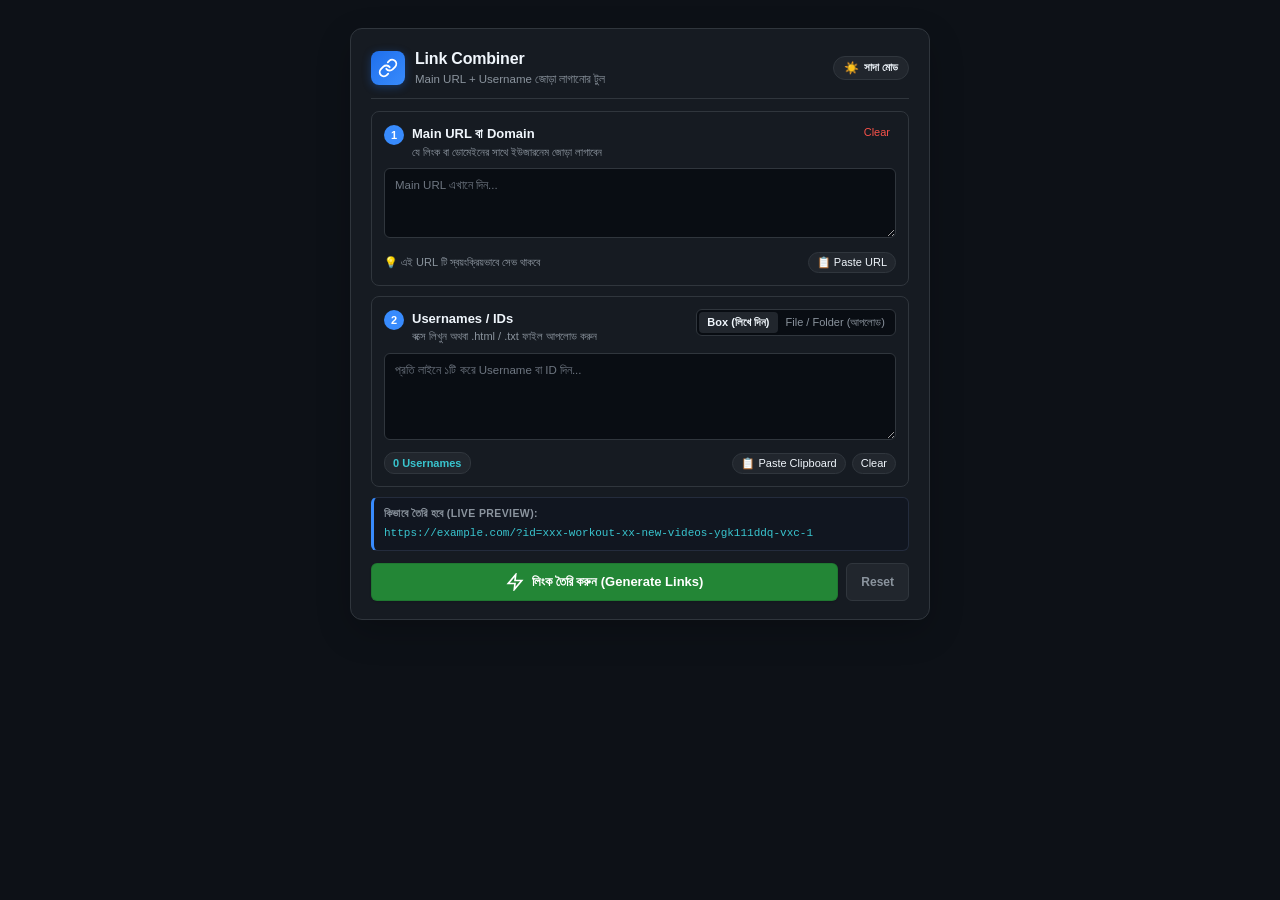
==== popup.html @ b70d4f29 "Add files via upload" ====
<!DOCTYPE html>
<html lang="en" data-theme="dark">
<head>
  <meta charset="UTF-8">
  <meta name="viewport" content="width=device-width, initial-scale=1.0">
  <title>Link Combiner Pro</title>
  <link rel="stylesheet" href="popup.css">
</head>
<body>
  <div class="app-container">
    <!-- Header -->
    <header class="app-header">
      <div class="header-left">
        <div class="app-icon">
          <svg viewBox="0 0 24 24" width="20" height="20" fill="none" stroke="currentColor" stroke-width="2.2" stroke-linecap="round" stroke-linejoin="round">
            <path d="M10 13a5 5 0 0 0 7.54.54l3-3a5 5 0 0 0-7.07-7.07l-1.72 1.71"></path>
            <path d="M14 11a5 5 0 0 0-7.54-.54l-3 3a5 5 0 0 0 7.07 7.07l1.71-1.71"></path>
          </svg>
        </div>
        <div>
          <h1 class="app-title">Link Combiner</h1>
          <p class="app-subtitle">Main URL + Username জোড়া লাগানোর টুল</p>
        </div>
      </div>
      
      <!-- Header Actions: Theme Toggle & Full Screen Tab -->
      <div class="header-right">
        <!-- Theme Toggle (Dark / Light Mode) -->
        <button id="themeToggleBtn" class="theme-toggle-btn" title="ডার্ক / সাদা মোড পরিবর্তন করুন" aria-label="Toggle Theme">
          <span class="theme-icon">☀️</span>
          <span class="theme-label" id="themeLabel">সাদা মোড</span>
        </button>

        <!-- Open in Full Browser Tab -->
        <button id="openTabBtn" class="btn-icon" title="বড় স্ক্রিনে খুলুন (Full Tab)" aria-label="Open in full tab">
          <svg viewBox="0 0 24 24" width="16" height="16" fill="none" stroke="currentColor" stroke-width="2">
            <path d="M18 13v6a2 2 0 0 1-2 2H5a2 2 0 0 1-2-2V8a2 2 0 0 1 2-2h6"></path>
            <polyline points="15 3 21 3 21 9"></polyline>
            <line x1="10" y1="14" x2="21" y2="3"></line>
          </svg>
        </button>
      </div>
    </header>

    <!-- Main Content -->
    <main class="app-content">

      <!-- STEP 1: Main URL / Domain -->
      <section class="step-card">
        <div class="step-header">
          <div class="step-title-group">
            <span class="step-number">1</span>
            <div>
              <h2 class="step-title">Main URL বা Domain</h2>
              <p class="step-desc">যে লিংক বা ডোমেইনের সাথে ইউজারনেম জোড়া লাগাবেন</p>
            </div>
          </div>
          <button id="clearBaseBtn" class="btn-text-danger" title="মুছে ফেলুন">Clear</button>
        </div>

        <div class="field-container">
          <textarea 
            id="baseUrlInput" 
            class="text-field code-font" 
            rows="3" 
            placeholder="Main URL এখানে দিন..."
            spellcheck="false"
          ></textarea>
        </div>
        <div class="quick-preset-row">
          <span class="helper-text">💡 এই URL টি স্বয়ংক্রিয়ভাবে সেভ থাকবে</span>
          <button id="pasteBaseBtn" class="btn-chip">📋 Paste URL</button>
        </div>
      </section>

      <!-- STEP 2: Usernames / IDs (Box OR HTML / TXT Upload) -->
      <section class="step-card">
        <div class="step-header">
          <div class="step-title-group">
            <span class="step-number">2</span>
            <div>
              <h2 class="step-title">Usernames / IDs</h2>
              <p class="step-desc">বক্সে লিখুন অথবা .html / .txt ফাইল আপলোড করুন</p>
            </div>
          </div>
          <!-- Toggle: Box vs Upload -->
          <div class="input-toggle">
            <button id="tabTextBtn" class="toggle-btn active" type="button">Box (লিখে দিন)</button>
            <button id="tabFileBtn" class="toggle-btn" type="button">File / Folder (আপলোড)</button>
          </div>
        </div>

        <!-- Mode A: Text Box -->
        <div id="textModeContainer" class="mode-view active">
          <div class="field-container">
            <textarea 
              id="usernamesInput" 
              class="text-field code-font" 
              rows="4" 
              placeholder="প্রতি লাইনে ১টি করে Username বা ID দিন..."
              spellcheck="false"
            ></textarea>
          </div>
          <div class="step-footer-row">
            <span id="inputCountBadge" class="count-tag">0 Usernames</span>
            <div class="footer-actions">
              <button id="pasteUsernamesBtn" class="btn-chip">📋 Paste Clipboard</button>
              <button id="clearUsernamesBtn" class="btn-chip">Clear</button>
            </div>
          </div>
        </div>

        <!-- Mode B: File Upload (Supports .html, .txt, folder) -->
        <div id="fileModeContainer" class="mode-view">
          <div id="dropZone" class="upload-dropzone">
            <!-- Hidden Multi-file input -->
            <input type="file" id="fileInput" accept=".html,.htm,.txt,.csv,.log,.pdf" multiple class="hidden-file-input">
            <!-- Hidden Folder input -->
            <input type="file" id="folderInput" webkitdirectory directory class="hidden-file-input">

            <div class="dropzone-content">
              <div class="upload-icon">
                <svg viewBox="0 0 24 24" width="28" height="28" fill="none" stroke="currentColor" stroke-width="2">
                  <path d="M21 15v4a2 2 0 0 1-2 2H5a2 2 0 0 1-2-2v-4"></path>
                  <polyline points="17 8 12 3 7 8"></polyline>
                  <line x1="12" y1="3" x2="12" y2="15"></line>
                </svg>
              </div>
              <p class="upload-title">ফাইল নির্বাচন করতে ক্লিক করুন বা টেনে আনুন</p>
              <span class="upload-subtitle">সমর্থিত: <b>.html</b>, <b>.pdf</b> (ফাইলের নাম থেকে ইউজারনেম নিবে) এবং <b>.txt</b> ফাইল</span>
              
              <!-- Quick upload buttons -->
              <div class="dropzone-buttons" onclick="event.stopPropagation();">
                <button type="button" id="selectFilesBtn" class="btn-chip primary">📄 এক বা একাধিক .html / .pdf ফাইল নির্বাচন</button>
                <button type="button" id="selectFolderBtn" class="btn-chip">📁 সম্পূর্ণ ফোল্ডার নির্বাচন</button>
              </div>
            </div>
          </div>

          <!-- File Loaded Info Card -->
          <div id="fileLoadedCard" class="file-success-card" style="display: none;">
            <div class="file-meta">
              <div class="file-icon-box">📂</div>
              <div>
                <p id="loadedFileName" class="file-name-text">ফাইল আপলোড হয়েছে</p>
                <p id="loadedFileDetails" class="file-sub-text">0 items found</p>
              </div>
            </div>
            <button id="removeFileBtn" class="btn-text-danger">বাতিল করুন</button>
          </div>
        </div>
      </section>

      <!-- Preview Example Box -->
      <div class="example-preview-box">
        <span class="preview-badge">কিভাবে তৈরি হবে (Live Preview):</span>
        <code class="preview-code" id="livePreviewText">Main URL + Username = আপনার ফাইনাল লিংক</code>
      </div>

      <!-- Action Buttons -->
      <div class="main-actions-group">
        <button id="generateBtn" class="btn-primary">
          <svg viewBox="0 0 24 24" width="18" height="18" fill="none" stroke="currentColor" stroke-width="2.2">
            <polygon points="13 2 3 14 12 14 11 22 21 10 12 10 13 2"></polygon>
          </svg>
          লিংক তৈরি করুন (Generate Links)
        </button>
        <button id="resetAllBtn" class="btn-secondary" title="সব খালি করুন">Reset</button>
      </div>

      <!-- STEP 3: Results -->
      <section id="resultsSection" class="results-card" style="display: none;">
        <div class="results-header">
          <div class="results-heading">
            <h3 class="results-title">তৈরি হওয়া লিংকসমূহ</h3>
            <span id="resultsCountBadge" class="results-counter">0 Links</span>
          </div>
          <div class="view-switch">
            <button id="viewListBtn" class="view-btn active">List View</button>
            <button id="viewTextBtn" class="view-btn">Text View</button>
          </div>
        </div>

        <!-- Action Toolbar -->
        <div class="results-toolbar">
          <button id="copyAllBtn" class="action-btn copy-btn">
            <svg viewBox="0 0 24 24" width="15" height="15" fill="none" stroke="currentColor" stroke-width="2">
              <rect x="9" y="9" width="13" height="13" rx="2" ry="2"></rect>
              <path d="M5 15H4a2 2 0 0 1-2-2V4a2 2 0 0 1 2-2h9a2 2 0 0 1 2 2v1"></path>
            </svg>
            Copy All (সব কপি করুন)
          </button>
          <button id="downloadTxtBtn" class="action-btn">
            <svg viewBox="0 0 24 24" width="15" height="15" fill="none" stroke="currentColor" stroke-width="2">
              <path d="M21 15v4a2 2 0 0 1-2 2H5a2 2 0 0 1-2-2v-4"></path>
              <polyline points="7 10 12 15 17 10"></polyline>
              <line x1="12" y1="15" x2="12" y2="3"></line>
            </svg>
            Save File (.txt ফাইল সেভ)
          </button>
          <button id="openTabsBtn" class="action-btn">
            <svg viewBox="0 0 24 24" width="15" height="15" fill="none" stroke="currentColor" stroke-width="2">
              <path d="M18 13v6a2 2 0 0 1-2 2H5a2 2 0 0 1-2-2V8a2 2 0 0 1 2-2h6"></path>
              <polyline points="15 3 21 3 21 9"></polyline>
              <line x1="10" y1="14" x2="21" y2="3"></line>
            </svg>
            Open in Browser
          </button>
        </div>

        <!-- List View -->
        <div id="resultListView" class="links-list-container">
          <!-- Populated by JS -->
        </div>

        <!-- Raw Text View -->
        <div id="resultTextView" class="links-text-container" style="display: none;">
          <textarea id="resultRawText" class="text-field code-font results-box" rows="7" readonly></textarea>
        </div>
      </section>

    </main>

    <!-- Toast Notification Message -->
    <div id="toast" class="toast"></div>
  </div>

  <script src="popup.js"></script>
</body>
</html>
---- popup.css ----
/* ==========================================================================
   Link Combiner - Professional Theme System (Dark & Light Mode)
   High Contrast, Intuitive & Modern UI
   ========================================================================== */

/* DARK THEME (Default) */
html[data-theme="dark"] {
  --bg-app: #0d1117;
  --bg-card: #161b22;
  --bg-card-hover: #1c2128;
  --bg-input: #090d13;
  --bg-input-focus: #0d1117;
  --border-default: #30363d;
  --border-focus: #58a6ff;
  
  --text-primary: #f0f6fc;
  --text-secondary: #8b949e;
  --text-muted: #6e7681;
  
  --primary-btn: #238636;
  --primary-btn-hover: #2ea043;
  --accent-blue: #388bfd;
  --accent-cyan: #39c5cf;
  --danger-color: #f85149;
  
  --chip-bg: #21262d;
  --chip-hover: #30363d;
  --toggle-active: #21262d;
  
  --preview-bg: #111620;
  --preview-border: #242c3d;
  --success-bg: #0d1e17;
  --success-border: #238636;
  --toast-bg: #21262d;
  --toast-border: #484f58;
}

/* LIGHT THEME (সাদা মোড) */
html[data-theme="light"] {
  --bg-app: #f6f8fa;
  --bg-card: #ffffff;
  --bg-card-hover: #f3f4f6;
  --bg-input: #ffffff;
  --bg-input-focus: #ffffff;
  --border-default: #d0d7de;
  --border-focus: #0969da;
  
  --text-primary: #1f2328;
  --text-secondary: #57606a;
  --text-muted: #656d76;
  
  --primary-btn: #1f883d;
  --primary-btn-hover: #1a7f37;
  --accent-blue: #0969da;
  --accent-cyan: #0550ae;
  --danger-color: #cf222e;
  
  --chip-bg: #f3f4f6;
  --chip-hover: #e5e7eb;
  --toggle-active: #ffffff;
  
  --preview-bg: #f0f6fc;
  --preview-border: #d0d7de;
  --success-bg: #dafbe1;
  --success-border: #4ac26b;
  --toast-bg: #24292f;
  --toast-border: #57606a;
}

:root {
  --radius-sm: 6px;
  --radius-md: 8px;
  --radius-lg: 12px;
  --font-sans: -apple-system, BlinkMacSystemFont, "Segoe UI", Helvetica, Arial, sans-serif;
  --font-mono: ui-monospace, SFMono-Regular, "SF Mono", Menlo, Consolas, "Liberation Mono", monospace;
}

* {
  box-sizing: border-box;
  margin: 0;
  padding: 0;
  transition: background-color 0.2s ease, border-color 0.2s ease, color 0.2s ease;
}

html {
  min-height: 100%;
  background-color: var(--bg-app);
}

body {
  font-family: var(--font-sans);
  background-color: var(--bg-app);
  color: var(--text-primary);
  font-size: 13px;
  line-height: 1.5;
  margin: 0;
  padding: 0;
  width: 100%;
  min-height: 100vh;
  display: flex;
  justify-content: center;
  align-items: flex-start;
  user-select: none;
  overflow-y: auto;
  overflow-x: hidden;
}

/* Centered App Container in Browser View */
.app-container {
  width: 100%;
  max-width: 580px;
  margin: 28px auto;
  padding: 18px 20px;
  background-color: var(--bg-card);
  border: 1px solid var(--border-default);
  border-radius: var(--radius-lg);
  box-shadow: 0 12px 35px rgba(0, 0, 0, 0.2);
  display: flex;
  flex-direction: column;
  gap: 12px;
}

/* Extension Popup View (when opened from extension icon) */
@media (max-width: 540px) {
  body {
    min-height: 520px;
    max-height: 600px;
    width: 480px;
    padding: 0;
  }
  .app-container {
    width: 480px;
    margin: 0;
    border: none;
    border-radius: 0;
    box-shadow: none;
    padding: 14px 16px;
  }
}

/* Scrollbar */
::-webkit-scrollbar {
  width: 6px;
  height: 6px;
}
::-webkit-scrollbar-track {
  background: transparent;
}
::-webkit-scrollbar-thumb {
  background: var(--border-default);
  border-radius: 4px;
}
::-webkit-scrollbar-thumb:hover {
  background: var(--text-muted);
}

/* Header */
.app-header {
  display: flex;
  align-items: center;
  justify-content: space-between;
  padding-bottom: 10px;
  border-bottom: 1px solid var(--border-default);
}

.header-left {
  display: flex;
  align-items: center;
  gap: 10px;
}

.header-right {
  display: flex;
  align-items: center;
  gap: 6px;
}

.app-icon {
  width: 34px;
  height: 34px;
  border-radius: var(--radius-md);
  background: linear-gradient(135deg, #1f6feb 0%, #388bfd 100%);
  display: flex;
  align-items: center;
  justify-content: center;
  color: #fff;
  box-shadow: 0 2px 8px rgba(31, 111, 235, 0.35);
}

.app-title {
  font-size: 16px;
  font-weight: 700;
  color: var(--text-primary);
  letter-spacing: -0.2px;
}

.app-subtitle {
  font-size: 11.5px;
  color: var(--text-secondary);
}

/* Theme Toggle Button */
.theme-toggle-btn {
  background: var(--chip-bg);
  border: 1px solid var(--border-default);
  color: var(--text-primary);
  font-size: 11px;
  font-weight: 600;
  padding: 4px 10px;
  border-radius: 20px;
  display: flex;
  align-items: center;
  gap: 5px;
  cursor: pointer;
  transition: all 0.15s;
}

.theme-toggle-btn:hover {
  background: var(--chip-hover);
  border-color: var(--border-focus);
}

.theme-icon {
  font-size: 12px;
}

.btn-icon {
  background: var(--chip-bg);
  border: 1px solid var(--border-default);
  color: var(--text-secondary);
  width: 30px;
  height: 30px;
  border-radius: var(--radius-sm);
  display: flex;
  align-items: center;
  justify-content: center;
  cursor: pointer;
  transition: all 0.15s;
}

.btn-icon:hover {
  background: var(--chip-hover);
  color: var(--text-primary);
}

/* Content Container */
.app-content {
  display: flex;
  flex-direction: column;
  gap: 10px;
}

/* Step Cards */
.step-card {
  background: var(--bg-card);
  border: 1px solid var(--border-default);
  border-radius: var(--radius-md);
  padding: 12px;
  display: flex;
  flex-direction: column;
  gap: 8px;
}

.step-card:focus-within {
  border-color: var(--accent-blue);
}

.step-header {
  display: flex;
  align-items: flex-start;
  justify-content: space-between;
}

.step-title-group {
  display: flex;
  align-items: flex-start;
  gap: 8px;
}

.step-number {
  background: var(--accent-blue);
  color: #ffffff;
  font-size: 11px;
  font-weight: 700;
  width: 20px;
  height: 20px;
  border-radius: 50%;
  display: flex;
  align-items: center;
  justify-content: center;
  flex-shrink: 0;
  margin-top: 1px;
}

.step-title {
  font-size: 13px;
  font-weight: 600;
  color: var(--text-primary);
}

.step-desc {
  font-size: 11px;
  color: var(--text-secondary);
}

.btn-text-danger {
  background: none;
  border: none;
  color: var(--danger-color);
  font-size: 11px;
  font-weight: 500;
  cursor: pointer;
  padding: 2px 6px;
  border-radius: 4px;
}

.btn-text-danger:hover {
  background: rgba(207, 34, 46, 0.12);
}

/* Fields */
.field-container {
  position: relative;
  width: 100%;
}

.text-field {
  width: 100%;
  background: var(--bg-input);
  border: 1px solid var(--border-default);
  border-radius: var(--radius-sm);
  color: var(--text-primary);
  font-size: 12px;
  padding: 8px 10px;
  resize: vertical;
  outline: none;
  line-height: 1.45;
  user-select: text;
}

.text-field:focus {
  background: var(--bg-input-focus);
  border-color: var(--border-focus);
  box-shadow: 0 0 0 2px rgba(9, 105, 218, 0.2);
}

.text-field::placeholder {
  color: var(--text-muted);
  font-family: var(--font-sans);
  font-size: 11.5px;
}

.code-font {
  font-family: var(--font-mono);
}

/* Quick helpers under fields */
.quick-preset-row {
  display: flex;
  justify-content: space-between;
  align-items: center;
}

.helper-text {
  font-size: 11px;
  color: var(--text-secondary);
}

.btn-chip {
  background: var(--chip-bg);
  border: 1px solid var(--border-default);
  color: var(--text-primary);
  font-size: 11px;
  padding: 3px 8px;
  border-radius: 12px;
  cursor: pointer;
}

.btn-chip:hover {
  background: var(--chip-hover);
}

.btn-chip.primary {
  background: rgba(9, 105, 218, 0.12);
  border-color: var(--accent-blue);
  color: var(--accent-blue);
  font-weight: 600;
}

.btn-chip.primary:hover {
  background: rgba(9, 105, 218, 0.22);
}

/* Step 2 Toggle */
.input-toggle {
  display: flex;
  background: var(--bg-input);
  padding: 2px;
  border-radius: var(--radius-sm);
  border: 1px solid var(--border-default);
}

.toggle-btn {
  background: transparent;
  border: none;
  color: var(--text-secondary);
  font-size: 11px;
  font-weight: 500;
  padding: 4px 8px;
  border-radius: 4px;
  cursor: pointer;
}

.toggle-btn.active {
  background: var(--toggle-active);
  color: var(--text-primary);
  font-weight: 600;
  box-shadow: 0 1px 3px rgba(0, 0, 0, 0.1);
}

.mode-view {
  display: none;
}

.mode-view.active {
  display: block;
}

.step-footer-row {
  display: flex;
  justify-content: space-between;
  align-items: center;
  margin-top: 6px;
}

.count-tag {
  background: var(--chip-bg);
  border: 1px solid var(--border-default);
  color: var(--accent-cyan);
  font-size: 11px;
  font-weight: 600;
  padding: 2px 8px;
  border-radius: 10px;
}

.footer-actions {
  display: flex;
  gap: 6px;
}

/* Dropzone */
.upload-dropzone {
  border: 2px dashed var(--border-default);
  border-radius: var(--radius-sm);
  padding: 16px 12px;
  text-align: center;
  cursor: pointer;
  background: var(--bg-input);
  position: relative;
}

.upload-dropzone:hover, .upload-dropzone.dragover {
  border-color: var(--accent-blue);
  background: rgba(9, 105, 218, 0.05);
}

.hidden-file-input {
  display: none;
}

.dropzone-content {
  display: flex;
  flex-direction: column;
  align-items: center;
  gap: 5px;
}

.upload-icon {
  color: var(--accent-blue);
  margin-bottom: 2px;
}

.upload-title {
  font-size: 12.5px;
  font-weight: 600;
  color: var(--text-primary);
}

.upload-subtitle {
  font-size: 11px;
  color: var(--text-secondary);
}

.dropzone-buttons {
  display: flex;
  gap: 6px;
  margin-top: 6px;
  flex-wrap: wrap;
  justify-content: center;
}

/* File Success Card */
.file-success-card {
  display: flex;
  align-items: center;
  justify-content: space-between;
  background: var(--success-bg);
  border: 1px solid var(--success-border);
  border-radius: var(--radius-sm);
  padding: 8px 12px;
  margin-top: 6px;
}

.file-meta {
  display: flex;
  align-items: center;
  gap: 8px;
}

.file-icon-box {
  font-size: 18px;
}

.file-name-text {
  font-size: 12px;
  font-weight: 600;
  color: var(--text-primary);
  max-width: 240px;
  overflow: hidden;
  text-overflow: ellipsis;
  white-space: nowrap;
}

.file-sub-text {
  font-size: 11px;
  color: #1a7f37;
  font-weight: 500;
}

/* Example Live Preview Box */
.example-preview-box {
  background: var(--preview-bg);
  border: 1px solid var(--preview-border);
  border-left: 3px solid var(--accent-blue);
  border-radius: var(--radius-sm);
  padding: 8px 10px;
  display: flex;
  flex-direction: column;
  gap: 3px;
}

.preview-badge {
  font-size: 10.5px;
  font-weight: 600;
  color: var(--text-secondary);
  text-transform: uppercase;
  letter-spacing: 0.4px;
}

.preview-code {
  font-family: var(--font-mono);
  font-size: 11px;
  color: var(--accent-cyan);
  word-break: break-all;
  user-select: text;
}

/* Main Actions */
.main-actions-group {
  display: flex;
  gap: 8px;
  margin-top: 2px;
}

.btn-primary {
  flex: 1;
  background-color: var(--primary-btn);
  color: #ffffff;
  border: 1px solid rgba(0, 0, 0, 0.1);
  border-radius: var(--radius-sm);
  padding: 9px 16px;
  font-size: 13px;
  font-weight: 600;
  display: flex;
  align-items: center;
  justify-content: center;
  gap: 8px;
  cursor: pointer;
  box-shadow: 0 1px 2px rgba(0, 0, 0, 0.15);
}

.btn-primary:hover {
  background-color: var(--primary-btn-hover);
}

.btn-primary:active {
  transform: translateY(1px);
}

.btn-secondary {
  background: var(--chip-bg);
  border: 1px solid var(--border-default);
  color: var(--text-secondary);
  border-radius: var(--radius-sm);
  padding: 9px 14px;
  font-size: 12px;
  font-weight: 600;
  cursor: pointer;
}

.btn-secondary:hover {
  background: var(--chip-hover);
  color: var(--text-primary);
}

/* Results Card */
.results-card {
  background: var(--bg-card);
  border: 1px solid var(--border-default);
  border-radius: var(--radius-md);
  padding: 12px;
  display: flex;
  flex-direction: column;
  gap: 10px;
  animation: fadeIn 0.25s ease;
}

@keyframes fadeIn {
  from { opacity: 0; transform: translateY(4px); }
  to { opacity: 1; transform: translateY(0); }
}

.results-header {
  display: flex;
  align-items: center;
  justify-content: space-between;
}

.results-heading {
  display: flex;
  align-items: center;
  gap: 8px;
}

.results-title {
  font-size: 13px;
  font-weight: 600;
  color: var(--text-primary);
}

.results-counter {
  background: rgba(9, 105, 218, 0.12);
  border: 1px solid rgba(9, 105, 218, 0.3);
  color: var(--accent-blue);
  font-size: 11px;
  font-weight: 700;
  padding: 2px 7px;
  border-radius: 10px;
}

.view-switch {
  display: flex;
  background: var(--bg-input);
  padding: 2px;
  border-radius: var(--radius-sm);
  border: 1px solid var(--border-default);
}

.view-btn {
  background: none;
  border: none;
  color: var(--text-secondary);
  font-size: 11px;
  padding: 2px 8px;
  border-radius: 4px;
  cursor: pointer;
}

.view-btn.active {
  background: var(--toggle-active);
  color: var(--text-primary);
  font-weight: 600;
}

/* Toolbar */
.results-toolbar {
  display: flex;
  gap: 6px;
}

.action-btn {
  flex: 1;
  background: var(--chip-bg);
  border: 1px solid var(--border-default);
  color: var(--text-primary);
  padding: 6px 8px;
  border-radius: var(--radius-sm);
  font-size: 11.5px;
  font-weight: 500;
  display: flex;
  align-items: center;
  justify-content: center;
  gap: 6px;
  cursor: pointer;
}

.action-btn:hover {
  background: var(--chip-hover);
}

.action-btn.copy-btn {
  background: rgba(9, 105, 218, 0.12);
  border-color: rgba(9, 105, 218, 0.35);
  color: var(--accent-blue);
  font-weight: 600;
}

.action-btn.copy-btn:hover {
  background: rgba(9, 105, 218, 0.22);
}

/* Result List */
.links-list-container {
  display: flex;
  flex-direction: column;
  gap: 6px;
  max-height: 200px;
  overflow-y: auto;
  padding-right: 2px;
}

.link-row-card {
  display: flex;
  align-items: center;
  justify-content: space-between;
  gap: 8px;
  background: var(--bg-input);
  border: 1px solid var(--border-default);
  border-radius: var(--radius-sm);
  padding: 7px 10px;
}

.link-row-card:hover {
  background: var(--bg-card-hover);
}

.link-text-content {
  flex: 1;
  min-width: 0;
  font-family: var(--font-mono);
  font-size: 11px;
  word-break: break-all;
  user-select: text;
}

.prefix-part {
  color: var(--text-secondary);
}

.id-part {
  color: var(--accent-cyan);
  font-weight: 600;
}

.link-btn-actions {
  display: flex;
  align-items: center;
  gap: 4px;
}

.small-icon-btn {
  background: var(--chip-bg);
  border: 1px solid var(--border-default);
  color: var(--text-secondary);
  width: 26px;
  height: 26px;
  border-radius: 4px;
  display: flex;
  align-items: center;
  justify-content: center;
  cursor: pointer;
}

.small-icon-btn:hover {
  color: var(--text-primary);
  background: var(--chip-hover);
}

.results-box {
  min-height: 130px;
  font-size: 11px;
}

/* Toast */
.toast {
  position: fixed;
  bottom: 16px;
  left: 50%;
  transform: translateX(-50%) translateY(40px);
  background: var(--toast-bg);
  color: #ffffff;
  border: 1px solid var(--toast-border);
  box-shadow: 0 8px 24px rgba(0, 0, 0, 0.4);
  padding: 7px 16px;
  border-radius: 20px;
  font-size: 11.5px;
  font-weight: 500;
  pointer-events: none;
  opacity: 0;
  transition: all 0.2s cubic-bezier(0.16, 1, 0.3, 1);
  z-index: 1000;
  white-space: nowrap;
}

.toast.show {
  transform: translateX(-50%) translateY(0);
  opacity: 1;
}
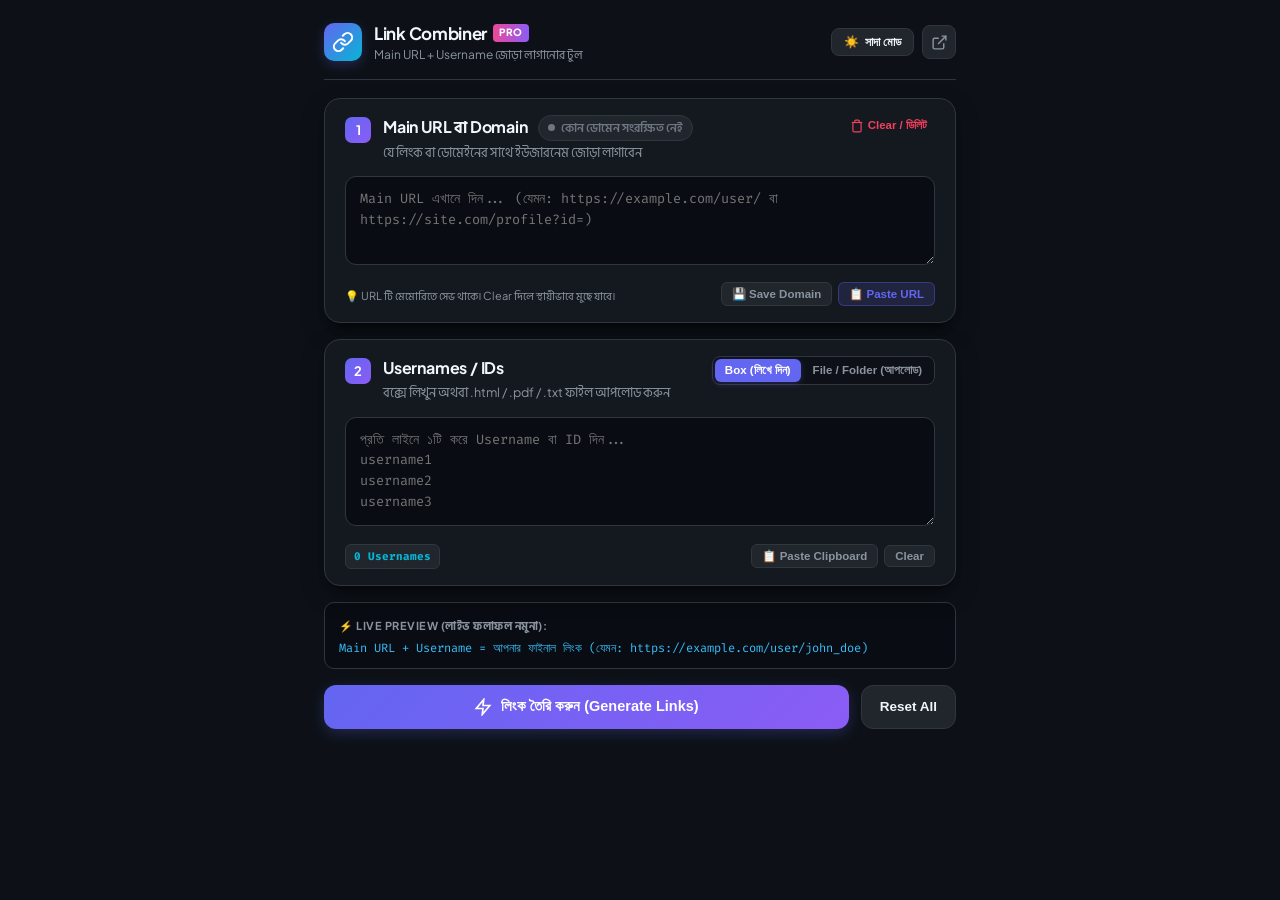
==== commit 05565c4c: "Add files via upload" ====
--- a/popup.html
+++ b/popup.html
@@ -1,10 +1,13 @@
 <!DOCTYPE html>
-<html lang="en" data-theme="dark">
+<html lang="bn" data-theme="dark">
 <head>
   <meta charset="UTF-8">
   <meta name="viewport" content="width=device-width, initial-scale=1.0">
   <title>Link Combiner Pro</title>
   <link rel="stylesheet" href="popup.css">
+  <link rel="preconnect" href="https://fonts.googleapis.com">
+  <link rel="preconnect" href="https://fonts.gstatic.com" crossorigin>
+  <link href="https://fonts.googleapis.com/css2?family=Fira+Code:wght@400;500;600&family=Hind+Siliguri:wght@400;500;600;700&family=Plus+Jakarta+Sans:wght@400;500;600;700&display=swap" rel="stylesheet">
 </head>
 <body>
   <div class="app-container">
@@ -12,13 +15,13 @@
     <header class="app-header">
       <div class="header-left">
         <div class="app-icon">
-          <svg viewBox="0 0 24 24" width="20" height="20" fill="none" stroke="currentColor" stroke-width="2.2" stroke-linecap="round" stroke-linejoin="round">
+          <svg viewBox="0 0 24 24" width="22" height="22" fill="none" stroke="currentColor" stroke-width="2.2" stroke-linecap="round" stroke-linejoin="round">
             <path d="M10 13a5 5 0 0 0 7.54.54l3-3a5 5 0 0 0-7.07-7.07l-1.72 1.71"></path>
             <path d="M14 11a5 5 0 0 0-7.54-.54l-3 3a5 5 0 0 0 7.07 7.07l1.71-1.71"></path>
           </svg>
         </div>
         <div>
-          <h1 class="app-title">Link Combiner</h1>
+          <h1 class="app-title">Link Combiner <span class="badge-pro">PRO</span></h1>
           <p class="app-subtitle">Main URL + Username জোড়া লাগানোর টুল</p>
         </div>
       </div>
@@ -33,7 +36,7 @@
 
         <!-- Open in Full Browser Tab -->
         <button id="openTabBtn" class="btn-icon" title="বড় স্ক্রিনে খুলুন (Full Tab)" aria-label="Open in full tab">
-          <svg viewBox="0 0 24 24" width="16" height="16" fill="none" stroke="currentColor" stroke-width="2">
+          <svg viewBox="0 0 24 24" width="17" height="17" fill="none" stroke="currentColor" stroke-width="2">
             <path d="M18 13v6a2 2 0 0 1-2 2H5a2 2 0 0 1-2-2V8a2 2 0 0 1 2-2h6"></path>
             <polyline points="15 3 21 3 21 9"></polyline>
             <line x1="10" y1="14" x2="21" y2="3"></line>
@@ -51,11 +54,22 @@
           <div class="step-title-group">
             <span class="step-number">1</span>
             <div>
-              <h2 class="step-title">Main URL বা Domain</h2>
+              <div class="title-with-badge">
+                <h2 class="step-title">Main URL বা Domain</h2>
+                <span id="domainSavedBadge" class="save-status-badge saved" title="এই ডোমেনটি মেমোরিতে সেভ আছে">
+                  <span class="status-dot"></span> <span id="saveStatusText">স্বয়ংক্রিয়ভাবে সেভ থাকবে</span>
+                </span>
+              </div>
               <p class="step-desc">যে লিংক বা ডোমেইনের সাথে ইউজারনেম জোড়া লাগাবেন</p>
             </div>
           </div>
-          <button id="clearBaseBtn" class="btn-text-danger" title="মুছে ফেলুন">Clear</button>
+          <button id="clearBaseBtn" class="btn-text-danger" title="ডোমেন মুছে ফেলুন (Clear & Remove from memory)">
+            <svg viewBox="0 0 24 24" width="14" height="14" fill="none" stroke="currentColor" stroke-width="2">
+              <polyline points="3 6 5 6 21 6"></polyline>
+              <path d="M19 6v14a2 2 0 0 1-2 2H7a2 2 0 0 1-2-2V6m3 0V4a2 2 0 0 1 2-2h4a2 2 0 0 1 2 2v2"></path>
+            </svg>
+            Clear / ডিলিট
+          </button>
         </div>
 
         <div class="field-container">
@@ -63,13 +77,28 @@
             id="baseUrlInput" 
             class="text-field code-font" 
             rows="3" 
-            placeholder="Main URL এখানে দিন..."
+            placeholder="Main URL এখানে দিন... (যেমন: https://example.com/user/ বা https://site.com/profile?id=)"
             spellcheck="false"
           ></textarea>
         </div>
+
+        <!-- Saved Domain Presets & Quick Actions -->
         <div class="quick-preset-row">
-          <span class="helper-text">💡 এই URL টি স্বয়ংক্রিয়ভাবে সেভ থাকবে</span>
-          <button id="pasteBaseBtn" class="btn-chip">📋 Paste URL</button>
+          <div class="helper-info-group">
+            <span class="helper-text">💡 URL টি মেমোরিতে সেভ থাকে। Clear দিলে স্থায়ীভাবে মুছে যাবে।</span>
+          </div>
+          <div class="preset-action-btns">
+            <button id="saveBaseManualBtn" class="btn-chip" title="বর্তমান URL সেভ করে রাখুন">💾 Save Domain</button>
+            <button id="pasteBaseBtn" class="btn-chip primary-chip">📋 Paste URL</button>
+          </div>
+        </div>
+
+        <!-- Saved Domain History Tags (Optional Quick Select / Delete) -->
+        <div id="savedDomainsContainer" class="saved-domains-list" style="display: none;">
+          <span class="saved-list-label">সংরক্ষিত ডোমেন তালিকা:</span>
+          <div id="savedDomainsChips" class="domain-chips-wrapper">
+            <!-- Populated dynamically by JS -->
+          </div>
         </div>
       </section>
 
@@ -80,7 +109,7 @@
             <span class="step-number">2</span>
             <div>
               <h2 class="step-title">Usernames / IDs</h2>
-              <p class="step-desc">বক্সে লিখুন অথবা .html / .txt ফাইল আপলোড করুন</p>
+              <p class="step-desc">বক্সে লিখুন অথবা .html / .pdf / .txt ফাইল আপলোড করুন</p>
             </div>
           </div>
           <!-- Toggle: Box vs Upload -->
@@ -97,7 +126,10 @@
               id="usernamesInput" 
               class="text-field code-font" 
               rows="4" 
-              placeholder="প্রতি লাইনে ১টি করে Username বা ID দিন..."
+              placeholder="প্রতি লাইনে ১টি করে Username বা ID দিন...
+username1
+username2
+username3"
               spellcheck="false"
             ></textarea>
           </div>
@@ -105,12 +137,12 @@
             <span id="inputCountBadge" class="count-tag">0 Usernames</span>
             <div class="footer-actions">
               <button id="pasteUsernamesBtn" class="btn-chip">📋 Paste Clipboard</button>
-              <button id="clearUsernamesBtn" class="btn-chip">Clear</button>
-            </div>
-          </div>
-        </div>
-
-        <!-- Mode B: File Upload (Supports .html, .txt, folder) -->
+              <button id="clearUsernamesBtn" class="btn-chip danger-chip">Clear</button>
+            </div>
+          </div>
+        </div>
+
+        <!-- Mode B: File Upload (Supports .html, .pdf, .txt, folder) -->
         <div id="fileModeContainer" class="mode-view">
           <div id="dropZone" class="upload-dropzone">
             <!-- Hidden Multi-file input -->
@@ -120,13 +152,13 @@
 
             <div class="dropzone-content">
               <div class="upload-icon">
-                <svg viewBox="0 0 24 24" width="28" height="28" fill="none" stroke="currentColor" stroke-width="2">
+                <svg viewBox="0 0 24 24" width="30" height="30" fill="none" stroke="currentColor" stroke-width="2">
                   <path d="M21 15v4a2 2 0 0 1-2 2H5a2 2 0 0 1-2-2v-4"></path>
                   <polyline points="17 8 12 3 7 8"></polyline>
                   <line x1="12" y1="3" x2="12" y2="15"></line>
                 </svg>
               </div>
-              <p class="upload-title">ফাইল নির্বাচন করতে ক্লিক করুন বা টেনে আনুন</p>
+              <p class="upload-title">ফাইল নির্বাচন করতে ক্লিক করুন বা ড্রপ করুন</p>
               <span class="upload-subtitle">সমর্থিত: <b>.html</b>, <b>.pdf</b> (ফাইলের নাম থেকে ইউজারনেম নিবে) এবং <b>.txt</b> ফাইল</span>
               
               <!-- Quick upload buttons -->
@@ -146,14 +178,16 @@
                 <p id="loadedFileDetails" class="file-sub-text">0 items found</p>
               </div>
             </div>
-            <button id="removeFileBtn" class="btn-text-danger">বাতিল করুন</button>
+            <button id="removeFileBtn" class="btn-text-danger" title="আপলোড করা ফাইল বাতিল করুন">বাতিল করুন</button>
           </div>
         </div>
       </section>
 
       <!-- Preview Example Box -->
       <div class="example-preview-box">
-        <span class="preview-badge">কিভাবে তৈরি হবে (Live Preview):</span>
+        <div class="preview-header">
+          <span class="preview-badge">⚡ Live Preview (লাইভ ফলাফল নমুনা):</span>
+        </div>
         <code class="preview-code" id="livePreviewText">Main URL + Username = আপনার ফাইনাল লিংক</code>
       </div>
 
@@ -165,7 +199,7 @@
           </svg>
           লিংক তৈরি করুন (Generate Links)
         </button>
-        <button id="resetAllBtn" class="btn-secondary" title="সব খালি করুন">Reset</button>
+        <button id="resetAllBtn" class="btn-secondary" title="সব খালি করুন">Reset All</button>
       </div>
 
       <!-- STEP 3: Results -->
@@ -215,7 +249,7 @@
 
         <!-- Raw Text View -->
         <div id="resultTextView" class="links-text-container" style="display: none;">
-          <textarea id="resultRawText" class="text-field code-font results-box" rows="7" readonly></textarea>
+          <textarea id="resultRawText" class="text-field code-font results-box" rows="8" readonly></textarea>
         </div>
       </section>
 
--- a/popup.css
+++ b/popup.css
@@ -1,364 +1,366 @@
-/* ==========================================================================
-   Link Combiner - Professional Theme System (Dark & Light Mode)
-   High Contrast, Intuitive & Modern UI
-   ========================================================================== */
-
-/* DARK THEME (Default) */
-html[data-theme="dark"] {
-  --bg-app: #0d1117;
-  --bg-card: #161b22;
-  --bg-card-hover: #1c2128;
-  --bg-input: #090d13;
-  --bg-input-focus: #0d1117;
-  --border-default: #30363d;
-  --border-focus: #58a6ff;
-  
+/* ========================================================
+   LINK COMBINER PRO - DESIGN SYSTEM & THEMES
+   ======================================================== */
+
+:root {
+  /* DARK THEME (DEFAULT) */
+  --bg-primary: #0d1117;
+  --bg-secondary: #161b22;
+  --bg-tertiary: #21262d;
+  --bg-card: rgba(22, 27, 34, 0.85);
+  --border-color: #30363d;
+  --border-subtle: #21262d;
+  --border-glow: rgba(99, 102, 241, 0.3);
+
   --text-primary: #f0f6fc;
   --text-secondary: #8b949e;
   --text-muted: #6e7681;
-  
-  --primary-btn: #238636;
-  --primary-btn-hover: #2ea043;
-  --accent-blue: #388bfd;
-  --accent-cyan: #39c5cf;
-  --danger-color: #f85149;
-  
-  --chip-bg: #21262d;
-  --chip-hover: #30363d;
-  --toggle-active: #21262d;
-  
-  --preview-bg: #111620;
-  --preview-border: #242c3d;
-  --success-bg: #0d1e17;
-  --success-border: #238636;
-  --toast-bg: #21262d;
-  --toast-border: #484f58;
-}
-
-/* LIGHT THEME (সাদা মোড) */
-html[data-theme="light"] {
-  --bg-app: #f6f8fa;
+
+  --accent-primary: #6366f1;
+  --accent-primary-hover: #4f46e5;
+  --accent-glow: rgba(99, 102, 241, 0.25);
+  --accent-cyan: #06b6d4;
+  --accent-green: #10b981;
+  --accent-green-bg: rgba(16, 185, 129, 0.15);
+  --accent-danger: #f43f5e;
+  --accent-danger-bg: rgba(244, 63, 94, 0.12);
+  --accent-warning: #f59e0b;
+
+  --card-shadow: 0 10px 25px -5px rgba(0, 0, 0, 0.5), 0 8px 10px -6px rgba(0, 0, 0, 0.5);
+  --code-bg: #090d13;
+  --code-color: #38bdf8;
+  --font-sans: 'Plus Jakarta Sans', 'Hind Siliguri', -apple-system, BlinkMacSystemFont, 'Segoe UI', Roboto, sans-serif;
+  --font-mono: 'Fira Code', ui-monospace, SFMono-Regular, Menlo, Monaco, Consolas, monospace;
+}
+
+[data-theme="light"] {
+  --bg-primary: #f8fafc;
+  --bg-secondary: #ffffff;
+  --bg-tertiary: #f1f5f9;
   --bg-card: #ffffff;
-  --bg-card-hover: #f3f4f6;
-  --bg-input: #ffffff;
-  --bg-input-focus: #ffffff;
-  --border-default: #d0d7de;
-  --border-focus: #0969da;
-  
-  --text-primary: #1f2328;
-  --text-secondary: #57606a;
-  --text-muted: #656d76;
-  
-  --primary-btn: #1f883d;
-  --primary-btn-hover: #1a7f37;
-  --accent-blue: #0969da;
-  --accent-cyan: #0550ae;
-  --danger-color: #cf222e;
-  
-  --chip-bg: #f3f4f6;
-  --chip-hover: #e5e7eb;
-  --toggle-active: #ffffff;
-  
-  --preview-bg: #f0f6fc;
-  --preview-border: #d0d7de;
-  --success-bg: #dafbe1;
-  --success-border: #4ac26b;
-  --toast-bg: #24292f;
-  --toast-border: #57606a;
-}
-
-:root {
-  --radius-sm: 6px;
-  --radius-md: 8px;
-  --radius-lg: 12px;
-  --font-sans: -apple-system, BlinkMacSystemFont, "Segoe UI", Helvetica, Arial, sans-serif;
-  --font-mono: ui-monospace, SFMono-Regular, "SF Mono", Menlo, Consolas, "Liberation Mono", monospace;
-}
-
-* {
+  --border-color: #e2e8f0;
+  --border-subtle: #cbd5e1;
+  --border-glow: rgba(99, 102, 241, 0.2);
+
+  --text-primary: #0f172a;
+  --text-secondary: #475569;
+  --text-muted: #64748b;
+
+  --accent-primary: #4f46e5;
+  --accent-primary-hover: #4338ca;
+  --accent-glow: rgba(79, 70, 229, 0.2);
+  --accent-cyan: #0891b2;
+  --accent-green: #059669;
+  --accent-green-bg: #ecfdf5;
+  --accent-danger: #e11d48;
+  --accent-danger-bg: #fff1f2;
+  --accent-warning: #d97706;
+
+  --card-shadow: 0 10px 25px -5px rgba(15, 23, 42, 0.08), 0 8px 10px -6px rgba(15, 23, 42, 0.05);
+  --code-bg: #f1f5f9;
+  --code-color: #0284c7;
+}
+
+/* Base Reset */
+*, *::before, *::after {
   box-sizing: border-box;
   margin: 0;
   padding: 0;
-  transition: background-color 0.2s ease, border-color 0.2s ease, color 0.2s ease;
-}
-
-html {
-  min-height: 100%;
-  background-color: var(--bg-app);
 }
 
 body {
   font-family: var(--font-sans);
-  background-color: var(--bg-app);
+  background-color: var(--bg-primary);
   color: var(--text-primary);
-  font-size: 13px;
-  line-height: 1.5;
-  margin: 0;
-  padding: 0;
-  width: 100%;
+  width: 680px;
+  min-width: 650px;
+  max-width: 960px;
+  margin: 0 auto;
+  line-height: 1.55;
+  font-size: 14.5px;
+  transition: background-color 0.25s ease, color 0.25s ease;
+  overflow-x: hidden;
+}
+
+/* Custom Scrollbars */
+::-webkit-scrollbar {
+  width: 7px;
+  height: 7px;
+}
+::-webkit-scrollbar-track {
+  background: var(--bg-primary);
+}
+::-webkit-scrollbar-thumb {
+  background: var(--border-color);
+  border-radius: 4px;
+}
+::-webkit-scrollbar-thumb:hover {
+  background: var(--accent-primary);
+}
+
+/* App Container */
+.app-container {
+  padding: 20px 24px 28px 24px;
+  display: flex;
+  flex-direction: column;
+  gap: 18px;
   min-height: 100vh;
-  display: flex;
+}
+
+/* HEADER */
+.app-header {
+  display: flex;
+  justify-content: space-between;
+  align-items: center;
+  padding-bottom: 14px;
+  border-bottom: 1px solid var(--border-color);
+}
+
+.header-left {
+  display: flex;
+  align-items: center;
+  gap: 12px;
+}
+
+.app-icon {
+  width: 38px;
+  height: 38px;
+  border-radius: 10px;
+  background: linear-gradient(135deg, var(--accent-primary) 0%, var(--accent-cyan) 100%);
+  display: flex;
+  align-items: center;
   justify-content: center;
-  align-items: flex-start;
-  user-select: none;
-  overflow-y: auto;
-  overflow-x: hidden;
-}
-
-/* Centered App Container in Browser View */
-.app-container {
-  width: 100%;
-  max-width: 580px;
-  margin: 28px auto;
-  padding: 18px 20px;
-  background-color: var(--bg-card);
-  border: 1px solid var(--border-default);
-  border-radius: var(--radius-lg);
-  box-shadow: 0 12px 35px rgba(0, 0, 0, 0.2);
-  display: flex;
-  flex-direction: column;
-  gap: 12px;
-}
-
-/* Extension Popup View (when opened from extension icon) */
-@media (max-width: 540px) {
-  body {
-    min-height: 520px;
-    max-height: 600px;
-    width: 480px;
-    padding: 0;
-  }
-  .app-container {
-    width: 480px;
-    margin: 0;
-    border: none;
-    border-radius: 0;
-    box-shadow: none;
-    padding: 14px 16px;
-  }
-}
-
-/* Scrollbar */
-::-webkit-scrollbar {
-  width: 6px;
-  height: 6px;
-}
-::-webkit-scrollbar-track {
-  background: transparent;
-}
-::-webkit-scrollbar-thumb {
-  background: var(--border-default);
+  color: #ffffff;
+  box-shadow: 0 4px 12px var(--accent-glow);
+}
+
+.app-title {
+  font-size: 17px;
+  font-weight: 700;
+  letter-spacing: -0.3px;
+  display: flex;
+  align-items: center;
+  gap: 6px;
+}
+
+.badge-pro {
+  font-size: 10px;
+  font-weight: 800;
+  background: linear-gradient(90deg, #ec4899, #8b5cf6);
+  color: #ffffff;
+  padding: 1px 6px;
   border-radius: 4px;
-}
-::-webkit-scrollbar-thumb:hover {
-  background: var(--text-muted);
-}
-
-/* Header */
-.app-header {
-  display: flex;
-  align-items: center;
-  justify-content: space-between;
-  padding-bottom: 10px;
-  border-bottom: 1px solid var(--border-default);
-}
-
-.header-left {
-  display: flex;
-  align-items: center;
-  gap: 10px;
+  text-transform: uppercase;
+  letter-spacing: 0.5px;
+}
+
+.app-subtitle {
+  font-size: 12px;
+  color: var(--text-secondary);
 }
 
 .header-right {
   display: flex;
   align-items: center;
+  gap: 8px;
+}
+
+.theme-toggle-btn {
+  display: inline-flex;
+  align-items: center;
   gap: 6px;
-}
-
-.app-icon {
+  padding: 6px 12px;
+  border-radius: 8px;
+  background: var(--bg-tertiary);
+  color: var(--text-primary);
+  border: 1px solid var(--border-color);
+  font-size: 12px;
+  font-weight: 600;
+  cursor: pointer;
+  transition: all 0.2s ease;
+}
+
+.theme-toggle-btn:hover {
+  background: var(--border-color);
+  transform: translateY(-1px);
+}
+
+.btn-icon {
   width: 34px;
   height: 34px;
-  border-radius: var(--radius-md);
-  background: linear-gradient(135deg, #1f6feb 0%, #388bfd 100%);
+  border-radius: 8px;
+  background: var(--bg-tertiary);
+  color: var(--text-secondary);
+  border: 1px solid var(--border-color);
   display: flex;
   align-items: center;
   justify-content: center;
+  cursor: pointer;
+  transition: all 0.2s ease;
+}
+
+.btn-icon:hover {
+  color: var(--accent-primary);
+  border-color: var(--accent-primary);
+  background: var(--bg-secondary);
+  transform: translateY(-1px);
+}
+
+/* CONTENT & STEP CARDS */
+.app-content {
+  display: flex;
+  flex-direction: column;
+  gap: 16px;
+}
+
+.step-card {
+  background: var(--bg-card);
+  border: 1px solid var(--border-color);
+  border-radius: 16px;
+  padding: 16px 20px;
+  box-shadow: var(--card-shadow);
+  position: relative;
+  transition: border-color 0.2s ease;
+}
+
+.step-card:focus-within {
+  border-color: var(--accent-primary);
+}
+
+.step-header {
+  display: flex;
+  justify-content: space-between;
+  align-items: flex-start;
+  margin-bottom: 14px;
+}
+
+.step-title-group {
+  display: flex;
+  align-items: flex-start;
+  gap: 12px;
+}
+
+.step-number {
+  width: 26px;
+  height: 26px;
+  border-radius: 7px;
+  background: linear-gradient(135deg, var(--accent-primary) 0%, #8b5cf6 100%);
   color: #fff;
-  box-shadow: 0 2px 8px rgba(31, 111, 235, 0.35);
-}
-
-.app-title {
+  font-weight: 700;
+  font-size: 13px;
+  display: flex;
+  align-items: center;
+  justify-content: center;
+  flex-shrink: 0;
+  margin-top: 2px;
+}
+
+.title-with-badge {
+  display: flex;
+  align-items: center;
+  gap: 10px;
+  flex-wrap: wrap;
+}
+
+.step-title {
   font-size: 16px;
   font-weight: 700;
+  letter-spacing: -0.2px;
+}
+
+.step-desc {
+  font-size: 12.5px;
+  color: var(--text-secondary);
+  margin-top: 2px;
+}
+
+/* Save Status Badge */
+.save-status-badge {
+  display: inline-flex;
+  align-items: center;
+  gap: 6px;
+  padding: 3px 9px;
+  border-radius: 14px;
+  font-size: 11.5px;
+  font-weight: 600;
+  transition: all 0.25s ease;
+}
+
+.save-status-badge.saved {
+  background: var(--accent-green-bg);
+  color: var(--accent-green);
+  border: 1px solid rgba(16, 185, 129, 0.3);
+}
+
+.save-status-badge.empty {
+  background: var(--bg-tertiary);
+  color: var(--text-muted);
+  border: 1px solid var(--border-color);
+}
+
+.status-dot {
+  width: 7px;
+  height: 7px;
+  border-radius: 50%;
+  background-color: currentColor;
+}
+
+/* Text & Code Inputs */
+.field-container {
+  position: relative;
+  margin-bottom: 12px;
+}
+
+.text-field {
+  width: 100%;
+  background: var(--code-bg);
+  border: 1px solid var(--border-color);
   color: var(--text-primary);
-  letter-spacing: -0.2px;
-}
-
-.app-subtitle {
-  font-size: 11.5px;
-  color: var(--text-secondary);
-}
-
-/* Theme Toggle Button */
-.theme-toggle-btn {
-  background: var(--chip-bg);
-  border: 1px solid var(--border-default);
-  color: var(--text-primary);
-  font-size: 11px;
-  font-weight: 600;
-  padding: 4px 10px;
-  border-radius: 20px;
-  display: flex;
-  align-items: center;
-  gap: 5px;
-  cursor: pointer;
-  transition: all 0.15s;
-}
-
-.theme-toggle-btn:hover {
-  background: var(--chip-hover);
-  border-color: var(--border-focus);
-}
-
-.theme-icon {
-  font-size: 12px;
-}
-
-.btn-icon {
-  background: var(--chip-bg);
-  border: 1px solid var(--border-default);
-  color: var(--text-secondary);
-  width: 30px;
-  height: 30px;
-  border-radius: var(--radius-sm);
-  display: flex;
-  align-items: center;
-  justify-content: center;
-  cursor: pointer;
-  transition: all 0.15s;
-}
-
-.btn-icon:hover {
-  background: var(--chip-hover);
-  color: var(--text-primary);
-}
-
-/* Content Container */
-.app-content {
-  display: flex;
-  flex-direction: column;
-  gap: 10px;
-}
-
-/* Step Cards */
-.step-card {
-  background: var(--bg-card);
-  border: 1px solid var(--border-default);
-  border-radius: var(--radius-md);
-  padding: 12px;
-  display: flex;
-  flex-direction: column;
-  gap: 8px;
-}
-
-.step-card:focus-within {
-  border-color: var(--accent-blue);
-}
-
-.step-header {
-  display: flex;
-  align-items: flex-start;
-  justify-content: space-between;
-}
-
-.step-title-group {
-  display: flex;
-  align-items: flex-start;
-  gap: 8px;
-}
-
-.step-number {
-  background: var(--accent-blue);
-  color: #ffffff;
-  font-size: 11px;
-  font-weight: 700;
-  width: 20px;
-  height: 20px;
-  border-radius: 50%;
-  display: flex;
-  align-items: center;
-  justify-content: center;
-  flex-shrink: 0;
-  margin-top: 1px;
-}
-
-.step-title {
-  font-size: 13px;
-  font-weight: 600;
-  color: var(--text-primary);
-}
-
-.step-desc {
-  font-size: 11px;
-  color: var(--text-secondary);
-}
-
+  border-radius: 11px;
+  padding: 12px 14px;
+  font-size: 13.5px;
+  line-height: 1.55;
+  resize: vertical;
+  transition: all 0.2s ease;
+}
+
+.text-field:focus {
+  outline: none;
+  border-color: var(--accent-primary);
+  box-shadow: 0 0 0 3px var(--accent-glow);
+}
+
+.code-font {
+  font-family: var(--font-mono);
+}
+
+/* Buttons & Chips */
 .btn-text-danger {
   background: none;
   border: none;
-  color: var(--danger-color);
-  font-size: 11px;
-  font-weight: 500;
-  cursor: pointer;
-  padding: 2px 6px;
-  border-radius: 4px;
+  color: var(--accent-danger);
+  font-size: 11.5px;
+  font-weight: 600;
+  cursor: pointer;
+  padding: 4px 8px;
+  border-radius: 6px;
+  display: inline-flex;
+  align-items: center;
+  gap: 4px;
+  transition: background 0.15s ease;
 }
 
 .btn-text-danger:hover {
-  background: rgba(207, 34, 46, 0.12);
-}
-
-/* Fields */
-.field-container {
-  position: relative;
-  width: 100%;
-}
-
-.text-field {
-  width: 100%;
-  background: var(--bg-input);
-  border: 1px solid var(--border-default);
-  border-radius: var(--radius-sm);
-  color: var(--text-primary);
-  font-size: 12px;
-  padding: 8px 10px;
-  resize: vertical;
-  outline: none;
-  line-height: 1.45;
-  user-select: text;
-}
-
-.text-field:focus {
-  background: var(--bg-input-focus);
-  border-color: var(--border-focus);
-  box-shadow: 0 0 0 2px rgba(9, 105, 218, 0.2);
-}
-
-.text-field::placeholder {
-  color: var(--text-muted);
-  font-family: var(--font-sans);
-  font-size: 11.5px;
-}
-
-.code-font {
-  font-family: var(--font-mono);
-}
-
-/* Quick helpers under fields */
+  background: var(--accent-danger-bg);
+}
+
 .quick-preset-row {
   display: flex;
   justify-content: space-between;
   align-items: center;
+  flex-wrap: wrap;
+  gap: 8px;
+  margin-top: 2px;
 }
 
 .helper-text {
@@ -366,56 +368,129 @@
   color: var(--text-secondary);
 }
 
+.preset-action-btns, .footer-actions {
+  display: flex;
+  gap: 6px;
+  align-items: center;
+}
+
 .btn-chip {
-  background: var(--chip-bg);
-  border: 1px solid var(--border-default);
+  background: var(--bg-tertiary);
+  border: 1px solid var(--border-color);
+  color: var(--text-secondary);
+  font-size: 11.5px;
+  font-weight: 600;
+  padding: 4px 10px;
+  border-radius: 6px;
+  cursor: pointer;
+  transition: all 0.15s ease;
+  display: inline-flex;
+  align-items: center;
+  gap: 4px;
+}
+
+.btn-chip:hover {
+  background: var(--border-color);
   color: var(--text-primary);
+}
+
+.btn-chip.primary, .btn-chip.primary-chip {
+  background: rgba(99, 102, 241, 0.15);
+  color: var(--accent-primary);
+  border-color: rgba(99, 102, 241, 0.35);
+}
+
+.btn-chip.primary:hover, .btn-chip.primary-chip:hover {
+  background: var(--accent-primary);
+  color: #fff;
+}
+
+.btn-chip.danger-chip:hover {
+  background: var(--accent-danger);
+  color: #fff;
+  border-color: var(--accent-danger);
+}
+
+/* Saved Domains Chips List */
+.saved-domains-list {
+  margin-top: 10px;
+  padding-top: 10px;
+  border-top: 1px dashed var(--border-color);
+}
+
+.saved-list-label {
   font-size: 11px;
+  color: var(--text-muted);
+  display: block;
+  margin-bottom: 6px;
+}
+
+.domain-chips-wrapper {
+  display: flex;
+  flex-wrap: wrap;
+  gap: 6px;
+}
+
+.domain-chip-item {
+  display: inline-flex;
+  align-items: center;
+  gap: 6px;
+  background: var(--bg-tertiary);
+  border: 1px solid var(--border-color);
+  border-radius: 6px;
   padding: 3px 8px;
-  border-radius: 12px;
-  cursor: pointer;
-}
-
-.btn-chip:hover {
-  background: var(--chip-hover);
-}
-
-.btn-chip.primary {
-  background: rgba(9, 105, 218, 0.12);
-  border-color: var(--accent-blue);
-  color: var(--accent-blue);
-  font-weight: 600;
-}
-
-.btn-chip.primary:hover {
-  background: rgba(9, 105, 218, 0.22);
-}
-
-/* Step 2 Toggle */
+  font-size: 11px;
+  font-family: var(--font-mono);
+  color: var(--text-secondary);
+  cursor: pointer;
+  transition: all 0.15s ease;
+}
+
+.domain-chip-item:hover {
+  border-color: var(--accent-primary);
+  color: var(--text-primary);
+}
+
+.domain-chip-item .remove-tag-btn {
+  background: none;
+  border: none;
+  color: var(--text-muted);
+  cursor: pointer;
+  font-size: 12px;
+  padding: 0 2px;
+  line-height: 1;
+}
+
+.domain-chip-item .remove-tag-btn:hover {
+  color: var(--accent-danger);
+}
+
+/* STEP 2: MODE TOGGLE & BOX/FILE */
 .input-toggle {
   display: flex;
-  background: var(--bg-input);
+  background: var(--bg-primary);
+  border: 1px solid var(--border-color);
+  border-radius: 8px;
   padding: 2px;
-  border-radius: var(--radius-sm);
-  border: 1px solid var(--border-default);
+  gap: 2px;
 }
 
 .toggle-btn {
   background: transparent;
   border: none;
   color: var(--text-secondary);
-  font-size: 11px;
-  font-weight: 500;
-  padding: 4px 8px;
-  border-radius: 4px;
-  cursor: pointer;
+  font-size: 11.5px;
+  font-weight: 600;
+  padding: 5px 10px;
+  border-radius: 6px;
+  cursor: pointer;
+  transition: all 0.2s ease;
 }
 
 .toggle-btn.active {
-  background: var(--toggle-active);
-  color: var(--text-primary);
-  font-weight: 600;
-  box-shadow: 0 1px 3px rgba(0, 0, 0, 0.1);
+  background: var(--accent-primary);
+  color: #fff;
+  box-shadow: 0 2px 6px var(--accent-glow);
 }
 
 .mode-view {
@@ -424,395 +499,405 @@
 
 .mode-view.active {
   display: block;
+  animation: fadeIn 0.2s ease;
 }
 
 .step-footer-row {
   display: flex;
   justify-content: space-between;
   align-items: center;
-  margin-top: 6px;
 }
 
 .count-tag {
-  background: var(--chip-bg);
-  border: 1px solid var(--border-default);
+  background: var(--bg-tertiary);
+  border: 1px solid var(--border-color);
   color: var(--accent-cyan);
   font-size: 11px;
-  font-weight: 600;
-  padding: 2px 8px;
-  border-radius: 10px;
-}
-
-.footer-actions {
-  display: flex;
-  gap: 6px;
-}
-
-/* Dropzone */
-.upload-dropzone {
-  border: 2px dashed var(--border-default);
-  border-radius: var(--radius-sm);
-  padding: 16px 12px;
-  text-align: center;
-  cursor: pointer;
-  background: var(--bg-input);
-  position: relative;
-}
-
-.upload-dropzone:hover, .upload-dropzone.dragover {
-  border-color: var(--accent-blue);
-  background: rgba(9, 105, 218, 0.05);
-}
-
+  font-weight: 700;
+  padding: 3px 8px;
+  border-radius: 6px;
+  font-family: var(--font-mono);
+}
+
+/* FILE DROPZONE */
 .hidden-file-input {
   display: none;
 }
 
+.upload-dropzone {
+  border: 2px dashed var(--border-color);
+  border-radius: 12px;
+  background: rgba(9, 13, 19, 0.4);
+  padding: 24px 16px;
+  text-align: center;
+  cursor: pointer;
+  transition: all 0.2s ease;
+}
+
+.upload-dropzone:hover, .upload-dropzone.drag-over {
+  border-color: var(--accent-primary);
+  background: rgba(99, 102, 241, 0.05);
+}
+
 .dropzone-content {
   display: flex;
   flex-direction: column;
   align-items: center;
-  gap: 5px;
+  gap: 8px;
 }
 
 .upload-icon {
-  color: var(--accent-blue);
+  color: var(--accent-primary);
   margin-bottom: 2px;
 }
 
 .upload-title {
-  font-size: 12.5px;
-  font-weight: 600;
-  color: var(--text-primary);
+  font-weight: 600;
+  font-size: 13.5px;
 }
 
 .upload-subtitle {
-  font-size: 11px;
+  font-size: 11.5px;
   color: var(--text-secondary);
 }
 
 .dropzone-buttons {
   display: flex;
-  gap: 6px;
-  margin-top: 6px;
+  gap: 8px;
+  margin-top: 8px;
   flex-wrap: wrap;
   justify-content: center;
 }
 
-/* File Success Card */
 .file-success-card {
   display: flex;
-  align-items: center;
   justify-content: space-between;
-  background: var(--success-bg);
-  border: 1px solid var(--success-border);
-  border-radius: var(--radius-sm);
-  padding: 8px 12px;
-  margin-top: 6px;
+  align-items: center;
+  background: var(--bg-tertiary);
+  border: 1px solid var(--border-color);
+  border-radius: 10px;
+  padding: 10px 14px;
+  margin-top: 10px;
 }
 
 .file-meta {
   display: flex;
   align-items: center;
+  gap: 10px;
+}
+
+.file-icon-box {
+  font-size: 20px;
+}
+
+.file-name-text {
+  font-weight: 600;
+  font-size: 12.5px;
+  color: var(--text-primary);
+}
+
+.file-sub-text {
+  font-size: 11px;
+  color: var(--accent-green);
+  font-weight: 600;
+}
+
+/* LIVE PREVIEW BOX */
+.example-preview-box {
+  background: var(--code-bg);
+  border: 1px solid var(--border-color);
+  border-radius: 10px;
+  padding: 10px 14px;
+}
+
+.preview-header {
+  margin-bottom: 4px;
+}
+
+.preview-badge {
+  font-size: 11px;
+  font-weight: 700;
+  color: var(--text-secondary);
+  text-transform: uppercase;
+  letter-spacing: 0.5px;
+}
+
+.preview-code {
+  font-family: var(--font-mono);
+  font-size: 12px;
+  color: var(--code-color);
+  word-break: break-all;
+  display: block;
+}
+
+/* MAIN ACTIONS */
+.main-actions-group {
+  display: flex;
+  gap: 12px;
+}
+
+.btn-primary {
+  flex: 1;
+  background: linear-gradient(135deg, var(--accent-primary) 0%, #8b5cf6 100%);
+  color: #fff;
+  border: none;
+  border-radius: 12px;
+  padding: 13px 22px;
+  font-size: 14.5px;
+  font-weight: 700;
+  cursor: pointer;
+  display: flex;
+  align-items: center;
+  justify-content: center;
+  gap: 9px;
+  box-shadow: 0 4px 14px var(--accent-glow);
+  transition: all 0.2s ease;
+}
+
+.btn-primary:hover {
+  transform: translateY(-1px);
+  box-shadow: 0 6px 18px var(--accent-glow);
+  filter: brightness(1.08);
+}
+
+.btn-primary:active {
+  transform: translateY(0);
+}
+
+.btn-secondary {
+  background: var(--bg-tertiary);
+  color: var(--text-primary);
+  border: 1px solid var(--border-color);
+  border-radius: 12px;
+  padding: 13px 18px;
+  font-size: 13.5px;
+  font-weight: 600;
+  cursor: pointer;
+  transition: all 0.2s ease;
+}
+
+.btn-secondary:hover {
+  background: var(--border-color);
+}
+
+/* RESULTS CARD */
+.results-card {
+  background: var(--bg-card);
+  border: 1px solid var(--border-color);
+  border-radius: 14px;
+  padding: 14px 16px;
+  box-shadow: var(--card-shadow);
+  display: flex;
+  flex-direction: column;
+  gap: 12px;
+  animation: fadeIn 0.3s ease;
+}
+
+.results-header {
+  display: flex;
+  justify-content: space-between;
+  align-items: center;
+}
+
+.results-heading {
+  display: flex;
+  align-items: center;
   gap: 8px;
 }
 
-.file-icon-box {
-  font-size: 18px;
-}
-
-.file-name-text {
+.results-title {
+  font-size: 14.5px;
+  font-weight: 700;
+}
+
+.results-counter {
+  background: var(--accent-green-bg);
+  color: var(--accent-green);
+  border: 1px solid rgba(16, 185, 129, 0.3);
+  font-size: 11px;
+  font-weight: 700;
+  padding: 2px 8px;
+  border-radius: 12px;
+  font-family: var(--font-mono);
+}
+
+.view-switch {
+  display: flex;
+  background: var(--bg-primary);
+  border: 1px solid var(--border-color);
+  border-radius: 7px;
+  padding: 2px;
+}
+
+.view-btn {
+  background: transparent;
+  border: none;
+  color: var(--text-secondary);
+  font-size: 11px;
+  font-weight: 600;
+  padding: 3px 8px;
+  border-radius: 5px;
+  cursor: pointer;
+}
+
+.view-btn.active {
+  background: var(--accent-primary);
+  color: #fff;
+}
+
+.results-toolbar {
+  display: flex;
+  gap: 8px;
+  flex-wrap: wrap;
+}
+
+.action-btn {
+  background: var(--bg-tertiary);
+  border: 1px solid var(--border-color);
+  color: var(--text-primary);
+  font-size: 11.5px;
+  font-weight: 600;
+  padding: 6px 12px;
+  border-radius: 8px;
+  cursor: pointer;
+  display: inline-flex;
+  align-items: center;
+  gap: 6px;
+  transition: all 0.15s ease;
+}
+
+.action-btn:hover {
+  background: var(--border-color);
+  border-color: var(--accent-primary);
+}
+
+.action-btn.copy-btn {
+  background: var(--accent-primary);
+  color: #fff;
+  border-color: var(--accent-primary);
+}
+
+.action-btn.copy-btn:hover {
+  background: var(--accent-primary-hover);
+}
+
+/* Links List View */
+.links-list-container {
+  display: flex;
+  flex-direction: column;
+  gap: 7px;
+  max-height: 380px;
+  overflow-y: auto;
+  padding-right: 4px;
+}
+
+.link-row-item {
+  display: flex;
+  align-items: center;
+  justify-content: space-between;
+  background: var(--bg-tertiary);
+  border: 1px solid var(--border-color);
+  border-radius: 8px;
+  padding: 6px 10px;
+  gap: 8px;
+  transition: all 0.15s ease;
+}
+
+.link-row-item:hover {
+  border-color: var(--accent-cyan);
+}
+
+.link-row-left {
+  display: flex;
+  align-items: center;
+  gap: 8px;
+  min-width: 0;
+  flex: 1;
+}
+
+.link-index {
+  font-size: 11px;
+  font-family: var(--font-mono);
+  color: var(--text-muted);
+  width: 22px;
+  flex-shrink: 0;
+}
+
+.link-url-text {
+  font-family: var(--font-mono);
   font-size: 12px;
-  font-weight: 600;
   color: var(--text-primary);
-  max-width: 240px;
+  white-space: nowrap;
   overflow: hidden;
   text-overflow: ellipsis;
-  white-space: nowrap;
-}
-
-.file-sub-text {
-  font-size: 11px;
-  color: #1a7f37;
-  font-weight: 500;
-}
-
-/* Example Live Preview Box */
-.example-preview-box {
-  background: var(--preview-bg);
-  border: 1px solid var(--preview-border);
-  border-left: 3px solid var(--accent-blue);
-  border-radius: var(--radius-sm);
-  padding: 8px 10px;
-  display: flex;
-  flex-direction: column;
-  gap: 3px;
-}
-
-.preview-badge {
-  font-size: 10.5px;
-  font-weight: 600;
-  color: var(--text-secondary);
-  text-transform: uppercase;
-  letter-spacing: 0.4px;
-}
-
-.preview-code {
-  font-family: var(--font-mono);
-  font-size: 11px;
+  text-decoration: none;
+}
+
+.link-url-text:hover {
   color: var(--accent-cyan);
-  word-break: break-all;
-  user-select: text;
-}
-
-/* Main Actions */
-.main-actions-group {
-  display: flex;
-  gap: 8px;
-  margin-top: 2px;
-}
-
-.btn-primary {
-  flex: 1;
-  background-color: var(--primary-btn);
+  text-decoration: underline;
+}
+
+.link-row-actions {
+  display: flex;
+  gap: 4px;
+  flex-shrink: 0;
+}
+
+.mini-icon-btn {
+  width: 26px;
+  height: 26px;
+  border-radius: 6px;
+  background: transparent;
+  border: 1px solid var(--border-color);
+  color: var(--text-secondary);
+  display: flex;
+  align-items: center;
+  justify-content: center;
+  cursor: pointer;
+  transition: all 0.15s ease;
+}
+
+.mini-icon-btn:hover {
+  background: var(--border-color);
+  color: var(--text-primary);
+}
+
+.mini-icon-btn.copied {
+  background: var(--accent-green);
+  color: #fff;
+  border-color: var(--accent-green);
+}
+
+/* TOAST NOTIFICATION */
+.toast {
+  position: fixed;
+  bottom: 20px;
+  left: 50%;
+  transform: translateX(-50%) translateY(50px);
+  background: #1e293b;
   color: #ffffff;
-  border: 1px solid rgba(0, 0, 0, 0.1);
-  border-radius: var(--radius-sm);
-  padding: 9px 16px;
-  font-size: 13px;
-  font-weight: 600;
-  display: flex;
-  align-items: center;
-  justify-content: center;
-  gap: 8px;
-  cursor: pointer;
-  box-shadow: 0 1px 2px rgba(0, 0, 0, 0.15);
-}
-
-.btn-primary:hover {
-  background-color: var(--primary-btn-hover);
-}
-
-.btn-primary:active {
-  transform: translateY(1px);
-}
-
-.btn-secondary {
-  background: var(--chip-bg);
-  border: 1px solid var(--border-default);
-  color: var(--text-secondary);
-  border-radius: var(--radius-sm);
-  padding: 9px 14px;
-  font-size: 12px;
-  font-weight: 600;
-  cursor: pointer;
-}
-
-.btn-secondary:hover {
-  background: var(--chip-hover);
-  color: var(--text-primary);
-}
-
-/* Results Card */
-.results-card {
-  background: var(--bg-card);
-  border: 1px solid var(--border-default);
-  border-radius: var(--radius-md);
-  padding: 12px;
-  display: flex;
-  flex-direction: column;
-  gap: 10px;
-  animation: fadeIn 0.25s ease;
+  padding: 9px 18px;
+  border-radius: 30px;
+  font-size: 12.5px;
+  font-weight: 600;
+  box-shadow: 0 10px 25px rgba(0, 0, 0, 0.4);
+  border: 1px solid rgba(255, 255, 255, 0.15);
+  pointer-events: none;
+  opacity: 0;
+  transition: all 0.25s cubic-bezier(0.16, 1, 0.3, 1);
+  z-index: 9999;
+  display: flex;
+  align-items: center;
+  gap: 6px;
+}
+
+.toast.show {
+  transform: translateX(-50%) translateY(0);
+  opacity: 1;
 }
 
 @keyframes fadeIn {
   from { opacity: 0; transform: translateY(4px); }
   to { opacity: 1; transform: translateY(0); }
 }
-
-.results-header {
-  display: flex;
-  align-items: center;
-  justify-content: space-between;
-}
-
-.results-heading {
-  display: flex;
-  align-items: center;
-  gap: 8px;
-}
-
-.results-title {
-  font-size: 13px;
-  font-weight: 600;
-  color: var(--text-primary);
-}
-
-.results-counter {
-  background: rgba(9, 105, 218, 0.12);
-  border: 1px solid rgba(9, 105, 218, 0.3);
-  color: var(--accent-blue);
-  font-size: 11px;
-  font-weight: 700;
-  padding: 2px 7px;
-  border-radius: 10px;
-}
-
-.view-switch {
-  display: flex;
-  background: var(--bg-input);
-  padding: 2px;
-  border-radius: var(--radius-sm);
-  border: 1px solid var(--border-default);
-}
-
-.view-btn {
-  background: none;
-  border: none;
-  color: var(--text-secondary);
-  font-size: 11px;
-  padding: 2px 8px;
-  border-radius: 4px;
-  cursor: pointer;
-}
-
-.view-btn.active {
-  background: var(--toggle-active);
-  color: var(--text-primary);
-  font-weight: 600;
-}
-
-/* Toolbar */
-.results-toolbar {
-  display: flex;
-  gap: 6px;
-}
-
-.action-btn {
-  flex: 1;
-  background: var(--chip-bg);
-  border: 1px solid var(--border-default);
-  color: var(--text-primary);
-  padding: 6px 8px;
-  border-radius: var(--radius-sm);
-  font-size: 11.5px;
-  font-weight: 500;
-  display: flex;
-  align-items: center;
-  justify-content: center;
-  gap: 6px;
-  cursor: pointer;
-}
-
-.action-btn:hover {
-  background: var(--chip-hover);
-}
-
-.action-btn.copy-btn {
-  background: rgba(9, 105, 218, 0.12);
-  border-color: rgba(9, 105, 218, 0.35);
-  color: var(--accent-blue);
-  font-weight: 600;
-}
-
-.action-btn.copy-btn:hover {
-  background: rgba(9, 105, 218, 0.22);
-}
-
-/* Result List */
-.links-list-container {
-  display: flex;
-  flex-direction: column;
-  gap: 6px;
-  max-height: 200px;
-  overflow-y: auto;
-  padding-right: 2px;
-}
-
-.link-row-card {
-  display: flex;
-  align-items: center;
-  justify-content: space-between;
-  gap: 8px;
-  background: var(--bg-input);
-  border: 1px solid var(--border-default);
-  border-radius: var(--radius-sm);
-  padding: 7px 10px;
-}
-
-.link-row-card:hover {
-  background: var(--bg-card-hover);
-}
-
-.link-text-content {
-  flex: 1;
-  min-width: 0;
-  font-family: var(--font-mono);
-  font-size: 11px;
-  word-break: break-all;
-  user-select: text;
-}
-
-.prefix-part {
-  color: var(--text-secondary);
-}
-
-.id-part {
-  color: var(--accent-cyan);
-  font-weight: 600;
-}
-
-.link-btn-actions {
-  display: flex;
-  align-items: center;
-  gap: 4px;
-}
-
-.small-icon-btn {
-  background: var(--chip-bg);
-  border: 1px solid var(--border-default);
-  color: var(--text-secondary);
-  width: 26px;
-  height: 26px;
-  border-radius: 4px;
-  display: flex;
-  align-items: center;
-  justify-content: center;
-  cursor: pointer;
-}
-
-.small-icon-btn:hover {
-  color: var(--text-primary);
-  background: var(--chip-hover);
-}
-
-.results-box {
-  min-height: 130px;
-  font-size: 11px;
-}
-
-/* Toast */
-.toast {
-  position: fixed;
-  bottom: 16px;
-  left: 50%;
-  transform: translateX(-50%) translateY(40px);
-  background: var(--toast-bg);
-  color: #ffffff;
-  border: 1px solid var(--toast-border);
-  box-shadow: 0 8px 24px rgba(0, 0, 0, 0.4);
-  padding: 7px 16px;
-  border-radius: 20px;
-  font-size: 11.5px;
-  font-weight: 500;
-  pointer-events: none;
-  opacity: 0;
-  transition: all 0.2s cubic-bezier(0.16, 1, 0.3, 1);
-  z-index: 1000;
-  white-space: nowrap;
-}
-
-.toast.show {
-  transform: translateX(-50%) translateY(0);
-  opacity: 1;
-}
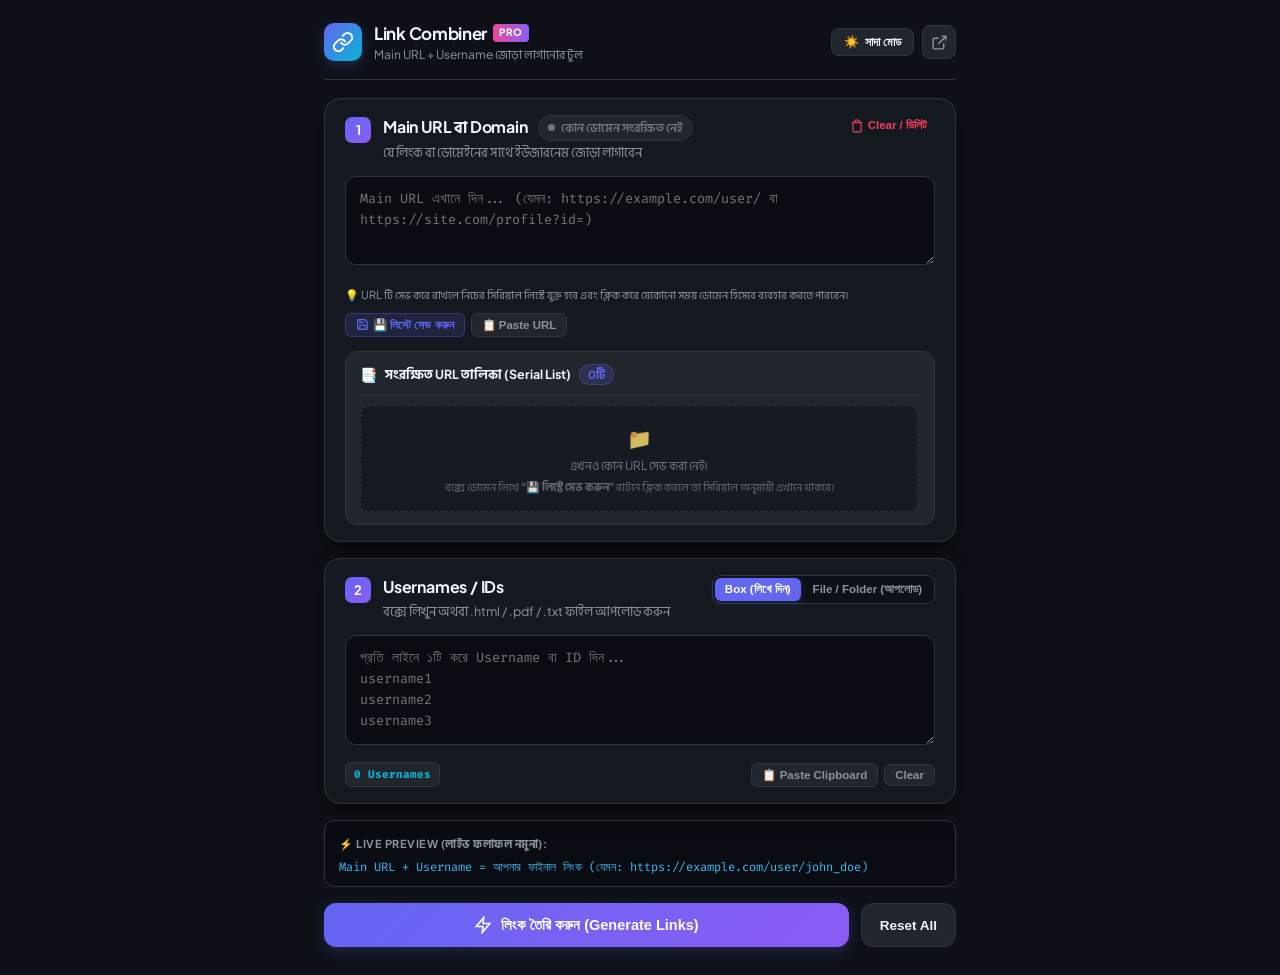
==== commit 157e4dda: "Add files via upload" ====
--- a/popup.html
+++ b/popup.html
@@ -82,21 +82,38 @@
           ></textarea>
         </div>
 
-        <!-- Saved Domain Presets & Quick Actions -->
+        <!-- Quick Actions & Save Button -->
         <div class="quick-preset-row">
           <div class="helper-info-group">
-            <span class="helper-text">💡 URL টি মেমোরিতে সেভ থাকে। Clear দিলে স্থায়ীভাবে মুছে যাবে।</span>
+            <span class="helper-text">💡 URL টি সেভ করে রাখলে নিচের সিরিয়াল লিস্টে যুক্ত হবে এবং ক্লিক করে যেকোনো সময় ডোমেন হিসেবে ব্যবহার করতে পারবেন।</span>
           </div>
           <div class="preset-action-btns">
-            <button id="saveBaseManualBtn" class="btn-chip" title="বর্তমান URL সেভ করে রাখুন">💾 Save Domain</button>
-            <button id="pasteBaseBtn" class="btn-chip primary-chip">📋 Paste URL</button>
-          </div>
-        </div>
-
-        <!-- Saved Domain History Tags (Optional Quick Select / Delete) -->
-        <div id="savedDomainsContainer" class="saved-domains-list" style="display: none;">
-          <span class="saved-list-label">সংরক্ষিত ডোমেন তালিকা:</span>
-          <div id="savedDomainsChips" class="domain-chips-wrapper">
+            <button id="saveBaseManualBtn" class="btn-chip primary-chip" title="এই URL টি সিরিয়াল লিস্টে সেভ করুন">
+              <svg viewBox="0 0 24 24" width="13" height="13" fill="none" stroke="currentColor" stroke-width="2.2">
+                <path d="M19 21H5a2 2 0 0 1-2-2V5a2 2 0 0 1 2-2h11l5 5v11a2 2 0 0 1-2 2z"></path>
+                <polyline points="17 21 17 13 7 13 7 21"></polyline>
+                <polyline points="7 3 7 8 15 8"></polyline>
+              </svg>
+              💾 লিস্টে সেভ করুন
+            </button>
+            <button id="pasteBaseBtn" class="btn-chip">📋 Paste URL</button>
+          </div>
+        </div>
+
+        <!-- Saved Domain Serial List Section -->
+        <div id="savedDomainsSection" class="saved-domains-section">
+          <div class="saved-domains-header">
+            <div class="saved-header-left">
+              <span class="saved-header-icon">📑</span>
+              <span class="saved-header-title">সংরক্ষিত URL তালিকা (Serial List)</span>
+              <span id="savedDomainsCount" class="saved-count-pill">0টি</span>
+            </div>
+            <button id="clearAllSavedDomainsBtn" class="btn-clear-all-domains" title="তালিকার সব URL মুছে ফেলুন" style="display: none;">
+              সব মুছুন
+            </button>
+          </div>
+
+          <div id="savedDomainsList" class="saved-domains-serial-list">
             <!-- Populated dynamically by JS -->
           </div>
         </div>
--- a/popup.css
+++ b/popup.css
@@ -411,58 +411,255 @@
   border-color: var(--accent-danger);
 }
 
-/* Saved Domains Chips List */
-.saved-domains-list {
-  margin-top: 10px;
-  padding-top: 10px;
-  border-top: 1px dashed var(--border-color);
-}
-
-.saved-list-label {
+/* Saved Domains Serial List Section */
+.saved-domains-section {
+  margin-top: 14px;
+  background: var(--bg-tertiary);
+  border: 1px solid var(--border-color);
+  border-radius: 12px;
+  padding: 12px 14px;
+  transition: all 0.25s ease;
+}
+
+.saved-domains-header {
+  display: flex;
+  justify-content: space-between;
+  align-items: center;
+  margin-bottom: 10px;
+  padding-bottom: 8px;
+  border-bottom: 1px solid var(--border-color);
+}
+
+.saved-header-left {
+  display: flex;
+  align-items: center;
+  gap: 8px;
+  font-size: 12.5px;
+  font-weight: 700;
+  color: var(--text-primary);
+}
+
+.saved-header-icon {
+  font-size: 14px;
+}
+
+.saved-count-pill {
+  background: rgba(99, 102, 241, 0.18);
+  color: var(--accent-primary);
   font-size: 11px;
-  color: var(--text-muted);
-  display: block;
-  margin-bottom: 6px;
-}
-
-.domain-chips-wrapper {
-  display: flex;
-  flex-wrap: wrap;
-  gap: 6px;
-}
-
-.domain-chip-item {
-  display: inline-flex;
-  align-items: center;
-  gap: 6px;
-  background: var(--bg-tertiary);
-  border: 1px solid var(--border-color);
-  border-radius: 6px;
-  padding: 3px 8px;
-  font-size: 11px;
-  font-family: var(--font-mono);
-  color: var(--text-secondary);
-  cursor: pointer;
-  transition: all 0.15s ease;
-}
-
-.domain-chip-item:hover {
-  border-color: var(--accent-primary);
-  color: var(--text-primary);
-}
-
-.domain-chip-item .remove-tag-btn {
+  font-weight: 700;
+  padding: 1px 8px;
+  border-radius: 12px;
+  border: 1px solid rgba(99, 102, 241, 0.3);
+}
+
+.btn-clear-all-domains {
   background: none;
   border: none;
+  font-size: 11px;
+  color: var(--accent-danger);
+  cursor: pointer;
+  padding: 2px 6px;
+  border-radius: 4px;
+  font-weight: 600;
+  transition: background 0.15s ease;
+}
+
+.btn-clear-all-domains:hover {
+  background: var(--accent-danger-bg);
+  text-decoration: underline;
+}
+
+.saved-domains-serial-list {
+  display: flex;
+  flex-direction: column;
+  gap: 7px;
+  max-height: 240px;
+  overflow-y: auto;
+  padding-right: 2px;
+}
+
+/* Custom scrollbar for serial list */
+.saved-domains-serial-list::-webkit-scrollbar {
+  width: 5px;
+}
+.saved-domains-serial-list::-webkit-scrollbar-thumb {
+  background: var(--border-color);
+  border-radius: 4px;
+}
+.saved-domains-serial-list::-webkit-scrollbar-thumb:hover {
+  background: var(--text-muted);
+}
+
+/* Row Item */
+.saved-domain-row {
+  display: flex;
+  align-items: center;
+  gap: 10px;
+  background: var(--bg-secondary);
+  border: 1px solid var(--border-color);
+  border-radius: 9px;
+  padding: 8px 12px;
+  cursor: pointer;
+  transition: all 0.2s cubic-bezier(0.16, 1, 0.3, 1);
+  position: relative;
+  user-select: none;
+}
+
+.saved-domain-row:hover {
+  border-color: var(--accent-primary);
+  background: var(--code-bg);
+  transform: translateY(-1px);
+  box-shadow: 0 3px 10px rgba(0, 0, 0, 0.08);
+}
+
+.saved-domain-row.is-active {
+  border-color: #10b981;
+  background: rgba(16, 185, 129, 0.09);
+  box-shadow: 0 0 0 1px rgba(16, 185, 129, 0.4);
+}
+
+.serial-badge {
+  width: 26px;
+  height: 26px;
+  border-radius: 7px;
+  background: var(--bg-tertiary);
+  border: 1px solid var(--border-color);
+  color: var(--text-secondary);
+  font-size: 11.5px;
+  font-weight: 700;
+  display: flex;
+  align-items: center;
+  justify-content: center;
+  flex-shrink: 0;
+  font-family: var(--font-mono);
+  transition: all 0.2s ease;
+}
+
+.saved-domain-row.is-active .serial-badge {
+  background: #10b981;
+  border-color: #10b981;
+  color: #ffffff;
+  box-shadow: 0 2px 6px rgba(16, 185, 129, 0.35);
+}
+
+.domain-main-content {
+  flex: 1;
+  min-width: 0;
+  display: flex;
+  flex-direction: column;
+  gap: 2px;
+}
+
+.domain-text {
+  font-family: var(--font-mono);
+  font-size: 12.5px;
+  font-weight: 500;
+  color: var(--text-primary);
+  white-space: nowrap;
+  overflow: hidden;
+  text-overflow: ellipsis;
+  direction: ltr;
+  text-align: left;
+}
+
+.domain-row-sub {
+  display: flex;
+  align-items: center;
+  gap: 6px;
+}
+
+.active-badge {
+  font-size: 10.5px;
+  font-weight: 700;
+  color: #10b981;
+  display: inline-flex;
+  align-items: center;
+  gap: 3px;
+}
+
+.click-hint {
+  font-size: 10.5px;
   color: var(--text-muted);
-  cursor: pointer;
+}
+
+.domain-row-actions {
+  display: flex;
+  align-items: center;
+  gap: 6px;
+  flex-shrink: 0;
+}
+
+.btn-use-domain {
+  background: var(--bg-tertiary);
+  border: 1px solid var(--border-color);
+  color: var(--text-primary);
+  font-size: 11px;
+  font-weight: 600;
+  padding: 4px 9px;
+  border-radius: 6px;
+  cursor: pointer;
+  display: inline-flex;
+  align-items: center;
+  gap: 4px;
+  transition: all 0.15s ease;
+}
+
+.btn-use-domain:hover {
+  background: var(--accent-primary);
+  border-color: var(--accent-primary);
+  color: #ffffff;
+}
+
+.saved-domain-row.is-active .btn-use-domain {
+  background: rgba(16, 185, 129, 0.2);
+  border-color: rgba(16, 185, 129, 0.4);
+  color: #10b981;
+  pointer-events: none;
+}
+
+.btn-remove-domain {
+  width: 28px;
+  height: 28px;
+  border-radius: 6px;
+  background: transparent;
+  border: 1px solid transparent;
+  color: var(--text-muted);
+  display: inline-flex;
+  align-items: center;
+  justify-content: center;
+  cursor: pointer;
+  transition: all 0.15s ease;
+}
+
+.btn-remove-domain:hover {
+  background: var(--accent-danger-bg);
+  border-color: rgba(239, 68, 68, 0.3);
+  color: var(--accent-danger);
+}
+
+.empty-saved-placeholder {
+  text-align: center;
+  padding: 16px 12px;
+  background: var(--bg-secondary);
+  border: 1px dashed var(--border-color);
+  border-radius: 8px;
+  color: var(--text-muted);
   font-size: 12px;
-  padding: 0 2px;
-  line-height: 1;
-}
-
-.domain-chip-item .remove-tag-btn:hover {
-  color: var(--accent-danger);
+  display: flex;
+  flex-direction: column;
+  align-items: center;
+  gap: 4px;
+}
+
+.empty-saved-placeholder .empty-icon {
+  font-size: 20px;
+  opacity: 0.8;
+}
+
+.empty-saved-placeholder p {
+  margin: 0;
+  line-height: 1.5;
 }
 
 /* STEP 2: MODE TOGGLE & BOX/FILE */
